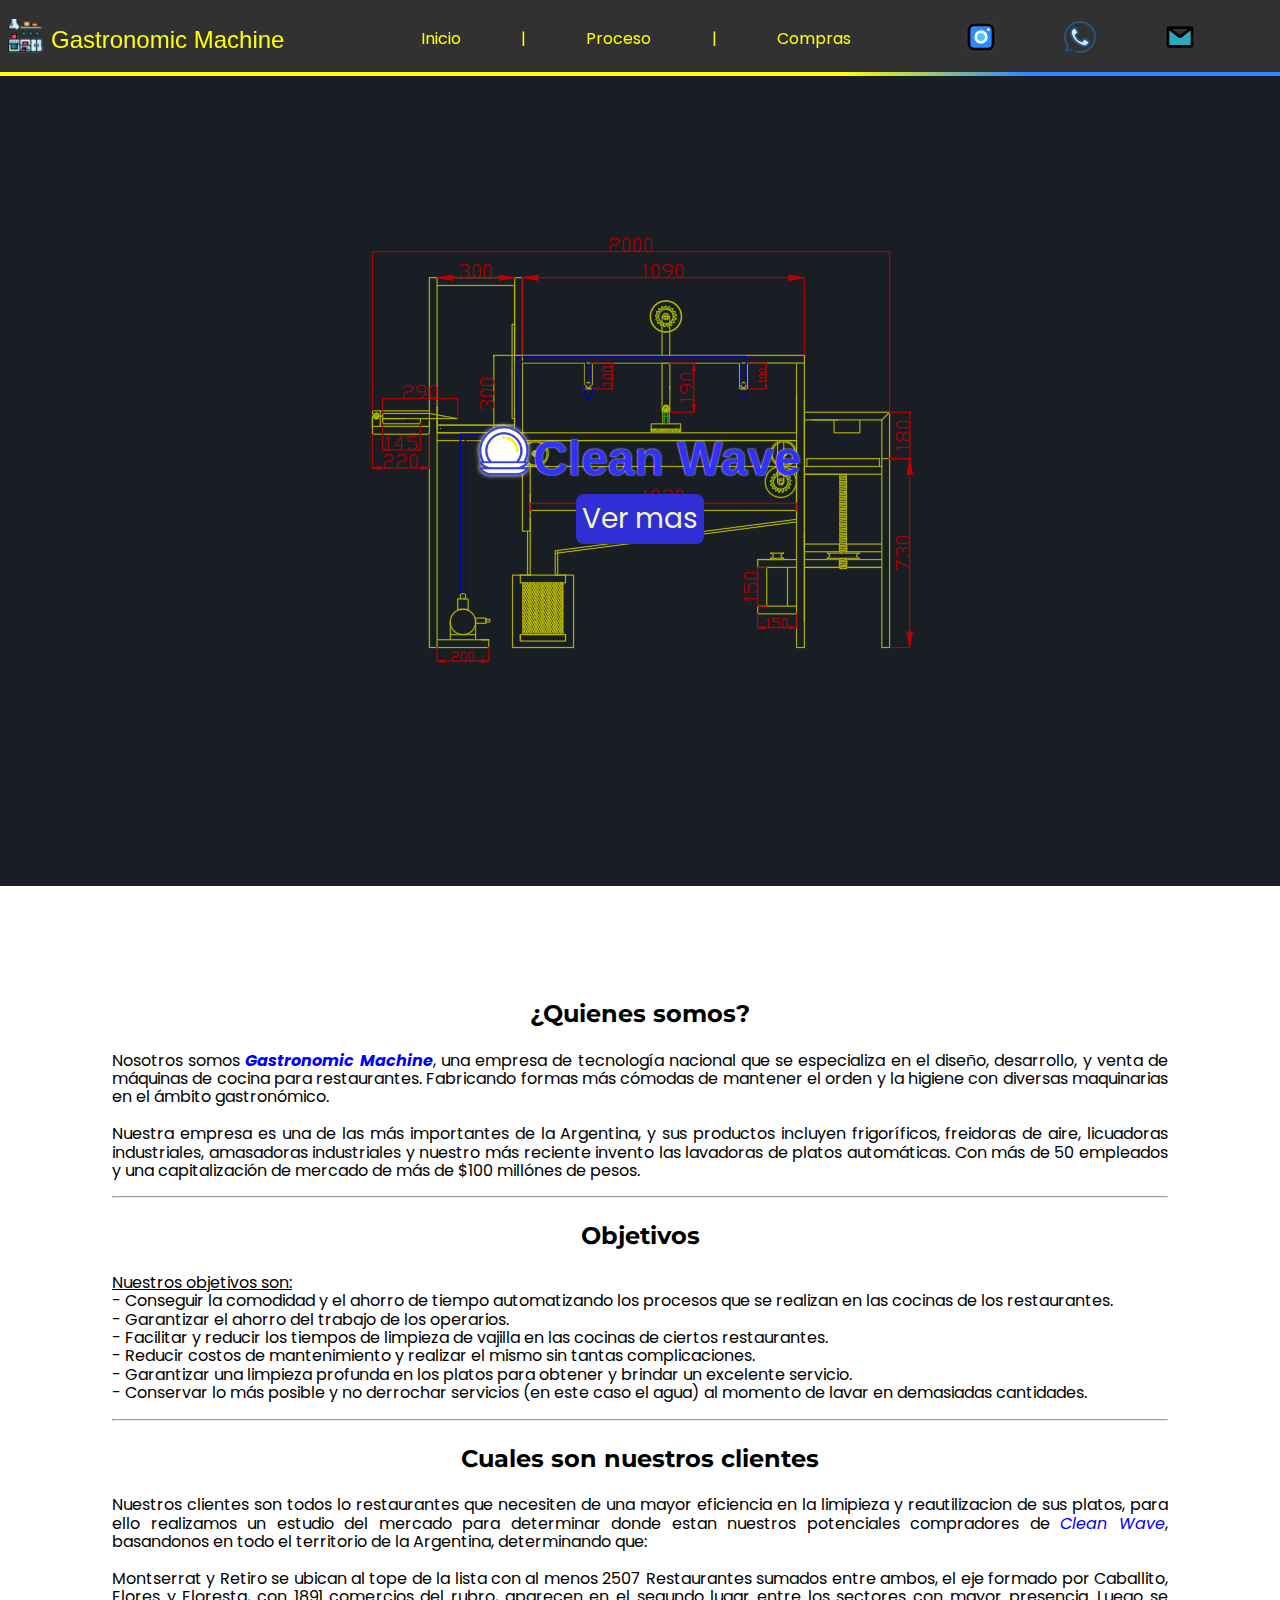
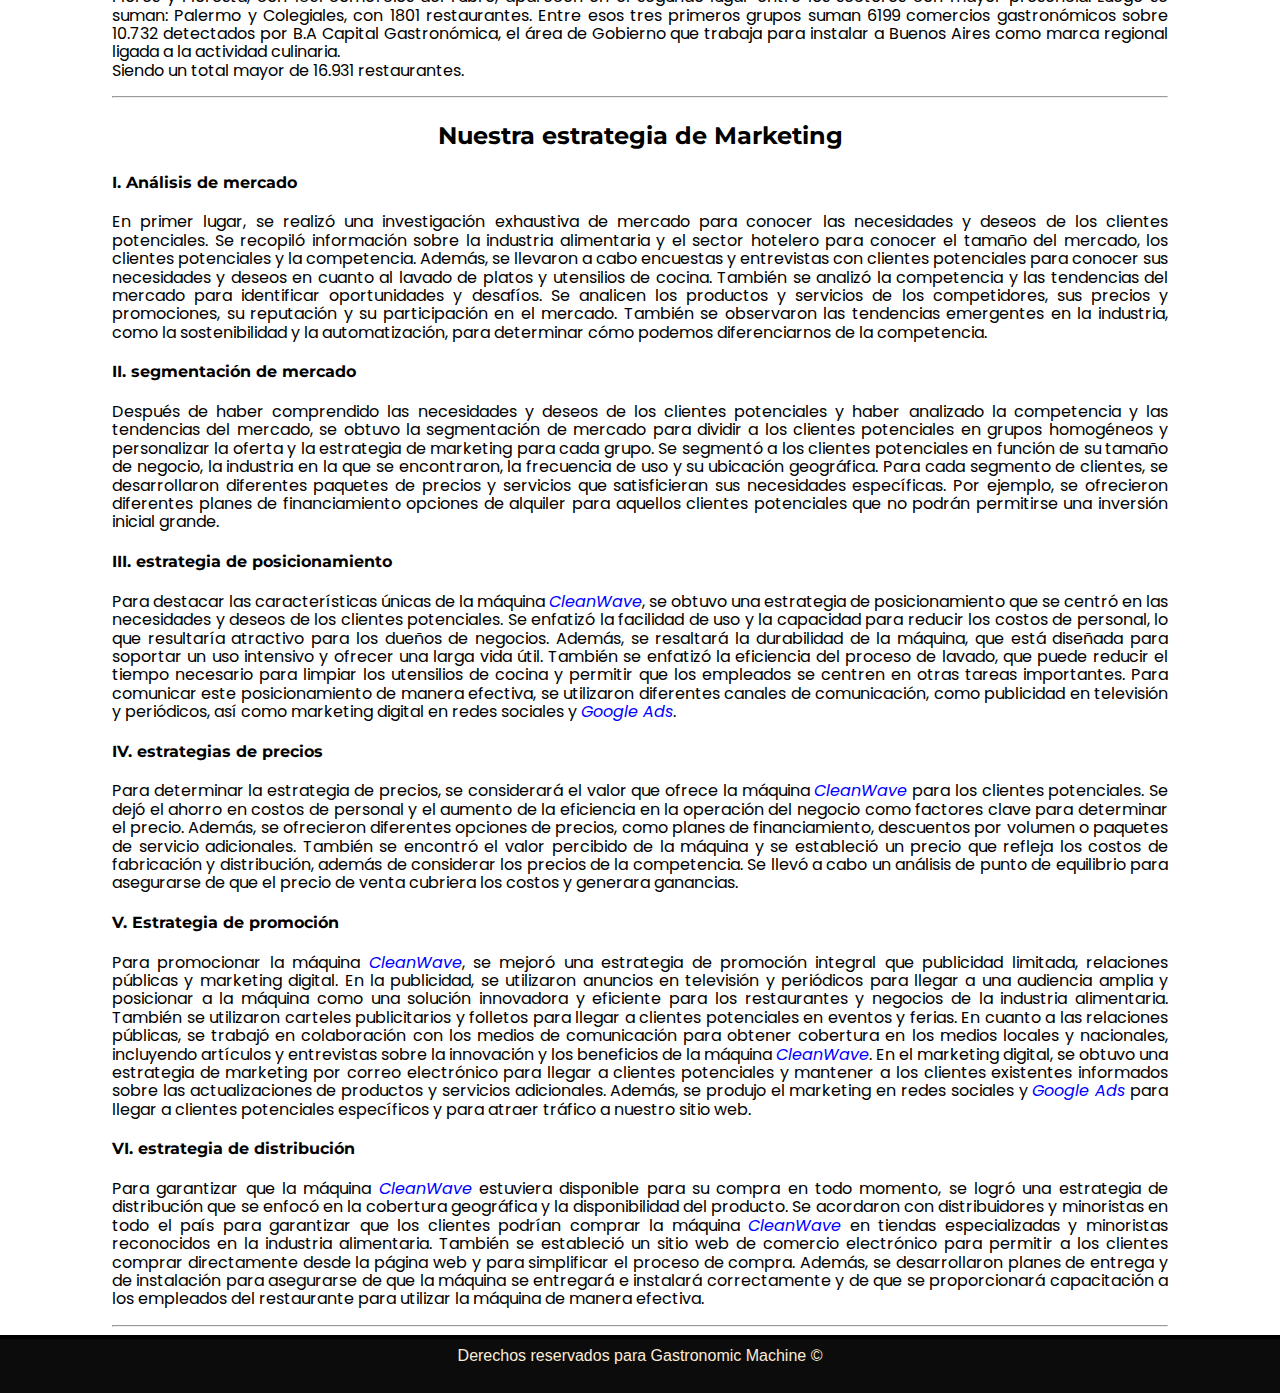
==== index.html @ e29d83c8 "my second commit" ====
<!DOCTYPE html>
<html lang="es">
  <head>
    <meta charset="UTF-8" />
    <meta name="viewport" content="width=device-width, initial-scale=1.0" />
    <link rel="stylesheet" href="assets/normalize.css" />
    <link rel="stylesheet" href="assets/estilos.css" />
    <link rel="stylesheet" href="assets/keyframes.css" />
    <link rel="icon" href="img/Gatronomic Machine.png" />
    <link rel="preconnect" href="https://fonts.googleapis.com" />
    <link rel="preconnect" href="https://fonts.gstatic.com" crossorigin />
    <link
      href="https://fonts.googleapis.com/css2?family=Francois+One&family=Poppins:wght@300&display=swap"
      rel="stylesheet"
    />
    <link rel="preconnect" href="https://fonts.googleapis.com" />
    <link rel="preconnect" href="https://fonts.gstatic.com" crossorigin />
    <link
      href="https://fonts.googleapis.com/css2?family=Francois+One&family=Montserrat&family=Poppins:wght@300&display=swap"
      rel="stylesheet"
    />
    <title>Gastronomic Machine</title>
  </head>
  <body>
    <div id="inicio"></div>

    <header class="header-container">
      <a href="index.html#inicio" class="logo logo-index"
        ><img
          src="img/Gatronomic Machine.png"
          alt="Gastronimic Machine logo"
          height="35rem"
          width="35rem"
        />
        <h2 class="alias">Gastronomic Machine</h2></a
      >

      <nav class="menu">
        <a href="index.html"><p>Inicio</p></a>
        <p>|</p>
        <a href="graficos.html"><p>Proceso</p></a>
        <p>|</p>
        <a href="Compras.html"><p>Compras</p></a>
      </nav>

      <nav class="icons icons-index">
        <a href="https://www.instagram.com/gastronomicmachine/" target="_blank"
          ><img src="img/instagram-svgrepo-com.svg" alt="Instagram"
        /></a>
        <a
          href="https://api.whatsapp.com/send?phone=542604602575&text=hola, quisiera informar de un problema sobre un producto de Gastronomic Machine"
          target="_blank"
          ><img src="img/whatsapp-svgrepo-com.svg" alt="Whatsapp"
        /></a>
        <a href="mailto:gastronomicmachine@gmail.com" target="_blank"
          ><img src="img/email-svgrepo-com.svg" alt="Correo"
        /></a>
      </nav>
    </header>

    <main>
      <div class="fondo-negro-transarente"></div>
      <div class="hero-image"></div>

      <a href="" class="title-hero-image">
        <img src="img/clean wave.png" alt="Clean wave" height="50rem" width="50rem" />
        <h1>Clean Wave</h1>
        <button>Ver mas</button></a
      >
    </main>

    <article>
      <section class="info-block">
        <h3>¿Quienes somos?</h3>
        <p>
          Nosotros somos <i><b>Gastronomic Machine</b></i
          >, una empresa de tecnología nacional que se especializa en el diseño, desarrollo, y venta
          de máquinas de cocina para restaurantes. Fabricando formas más cómodas de mantener el
          orden y la higiene con diversas maquinarias en el ámbito gastronómico. <br /><br />
          Nuestra empresa es una de las más importantes de la Argentina, y sus productos incluyen
          frigoríficos, freidoras de aire, licuadoras industriales, amasadoras industriales y
          nuestro más reciente invento las lavadoras de platos automáticas. Con más de 50 empleados
          y una capitalización de mercado de más de $100 millónes de pesos.
        </p>
      </section>

      <hr />
      <section class="info-block">
        <h3>Objetivos</h3>
        <p>
          <u>Nuestros objetivos son:</u><br />
          - Conseguir la comodidad y el ahorro de tiempo automatizando los procesos que se realizan
          en las cocinas de los restaurantes.<br />
          - Garantizar el ahorro del trabajo de los operarios. <br />- Facilitar y reducir los
          tiempos de limpieza de vajilla en las cocinas de ciertos restaurantes. <br />- Reducir
          costos de mantenimiento y realizar el mismo sin tantas complicaciones. <br />- Garantizar
          una limpieza profunda en los platos para obtener y brindar un excelente servicio. <br />-
          Conservar lo más posible y no derrochar servicios (en este caso el agua) al momento de
          lavar en demasiadas cantidades.
        </p>
      </section>

      <hr />
      <section class="info-block">
        <h3>Cuales son nuestros clientes</h3>
        <p>
          Nuestros clientes son todos lo restaurantes que necesiten de una mayor eficiencia en la
          limipieza y reautilizacion de sus platos, para ello realizamos un estudio del mercado para
          determinar donde estan nuestros potenciales compradores de <i>Clean Wave</i>, basandonos
          en todo el territorio de la Argentina, determinando que:<br /><br />
          Montserrat y Retiro se ubican al tope de la lista con al menos 2507 Restaurantes sumados
          entre ambos, el eje formado por Caballito, Flores y Floresta, con 1891 comercios del
          rubro, aparecen en el segundo lugar entre los sectores con mayor presencia. Luego se
          suman: Palermo y Colegiales, con 1801 restaurantes. Entre esos tres primeros grupos suman
          6199 comercios gastronómicos sobre 10.732 detectados por B.A Capital Gastronómica, el área
          de Gobierno que trabaja para instalar a Buenos Aires como marca regional ligada a la
          actividad culinaria. <br />
          Siendo un total mayor de 16.931 restaurantes.
        </p>
      </section>

      <hr />
      <section class="info-block">
        <h3>Nuestra estrategia de Marketing</h3>
        <h4>I. Análisis de mercado</h4>
        <p>
          En primer lugar, se realizó una investigación exhaustiva de mercado para conocer las
          necesidades y deseos de los clientes potenciales. Se recopiló información sobre la
          industria alimentaria y el sector hotelero para conocer el tamaño del mercado, los
          clientes potenciales y la competencia. Además, se llevaron a cabo encuestas y entrevistas
          con clientes potenciales para conocer sus necesidades y deseos en cuanto al lavado de
          platos y utensilios de cocina. También se analizó la competencia y las tendencias del
          mercado para identificar oportunidades y desafíos. Se analicen los productos y servicios
          de los competidores, sus precios y promociones, su reputación y su participación en el
          mercado. También se observaron las tendencias emergentes en la industria, como la
          sostenibilidad y la automatización, para determinar cómo podemos diferenciarnos de la
          competencia.
        </p>

        <h4>II. segmentación de mercado</h4>
        <p>
          Después de haber comprendido las necesidades y deseos de los clientes potenciales y haber
          analizado la competencia y las tendencias del mercado, se obtuvo la segmentación de
          mercado para dividir a los clientes potenciales en grupos homogéneos y personalizar la
          oferta y la estrategia de marketing para cada grupo. Se segmentó a los clientes
          potenciales en función de su tamaño de negocio, la industria en la que se encontraron, la
          frecuencia de uso y su ubicación geográfica. Para cada segmento de clientes, se
          desarrollaron diferentes paquetes de precios y servicios que satisficieran sus necesidades
          específicas. Por ejemplo, se ofrecieron diferentes planes de financiamiento opciones de
          alquiler para aquellos clientes potenciales que no podrán permitirse una inversión inicial
          grande.
        </p>

        <h4>III. estrategia de posicionamiento</h4>
        <p>
          Para destacar las características únicas de la máquina
          <i>CleanWave</i>, se obtuvo una estrategia de posicionamiento que se centró en las
          necesidades y deseos de los clientes potenciales. Se enfatizó la facilidad de uso y la
          capacidad para reducir los costos de personal, lo que resultaría atractivo para los dueños
          de negocios. Además, se resaltará la durabilidad de la máquina, que está diseñada para
          soportar un uso intensivo y ofrecer una larga vida útil. También se enfatizó la eficiencia
          del proceso de lavado, que puede reducir el tiempo necesario para limpiar los utensilios
          de cocina y permitir que los empleados se centren en otras tareas importantes. Para
          comunicar este posicionamiento de manera efectiva, se utilizaron diferentes canales de
          comunicación, como publicidad en televisión y periódicos, así como marketing digital en
          redes sociales y <i>Google Ads</i>.
        </p>

        <h4>IV. estrategias de precios</h4>
        <p>
          Para determinar la estrategia de precios, se considerará el valor que ofrece la máquina
          <i>CleanWave</i>
          para los clientes potenciales. Se dejó el ahorro en costos de personal y el aumento de la
          eficiencia en la operación del negocio como factores clave para determinar el precio.
          Además, se ofrecieron diferentes opciones de precios, como planes de financiamiento,
          descuentos por volumen o paquetes de servicio adicionales. También se encontró el valor
          percibido de la máquina y se estableció un precio que refleja los costos de fabricación y
          distribución, además de considerar los precios de la competencia. Se llevó a cabo un
          análisis de punto de equilibrio para asegurarse de que el precio de venta cubriera los
          costos y generara ganancias.
        </p>

        <h4>V. Estrategia de promoción</h4>
        <p>
          Para promocionar la máquina
          <i>CleanWave</i>, se mejoró una estrategia de promoción integral que publicidad limitada,
          relaciones públicas y marketing digital. En la publicidad, se utilizaron anuncios en
          televisión y periódicos para llegar a una audiencia amplia y posicionar a la máquina como
          una solución innovadora y eficiente para los restaurantes y negocios de la industria
          alimentaria. También se utilizaron carteles publicitarios y folletos para llegar a
          clientes potenciales en eventos y ferias. En cuanto a las relaciones públicas, se trabajó
          en colaboración con los medios de comunicación para obtener cobertura en los medios
          locales y nacionales, incluyendo artículos y entrevistas sobre la innovación y los
          beneficios de la máquina <i>CleanWave</i>. En el marketing digital, se obtuvo una
          estrategia de marketing por correo electrónico para llegar a clientes potenciales y
          mantener a los clientes existentes informados sobre las actualizaciones de productos y
          servicios adicionales. Además, se produjo el marketing en redes sociales y
          <i>Google Ads</i> para llegar a clientes potenciales específicos y para atraer tráfico a
          nuestro sitio web.
        </p>

        <h4>VI. estrategia de distribución</h4>
        <p>
          Para garantizar que la máquina
          <i>CleanWave</i>
          estuviera disponible para su compra en todo momento, se logró una estrategia de
          distribución que se enfocó en la cobertura geográfica y la disponibilidad del producto. Se
          acordaron con distribuidores y minoristas en todo el país para garantizar que los clientes
          podrían comprar la máquina
          <i>CleanWave</i>
          en tiendas especializadas y minoristas reconocidos en la industria alimentaria. También se
          estableció un sitio web de comercio electrónico para permitir a los clientes comprar
          directamente desde la página web y para simplificar el proceso de compra. Además, se
          desarrollaron planes de entrega y de instalación para asegurarse de que la máquina se
          entregará e instalará correctamente y de que se proporcionará capacitación a los empleados
          del restaurante para utilizar la máquina de manera efectiva.
        </p>
      </section>
      <hr />
      <section></section>
    </article>
    <footer class="footer">
      <p>Derechos reservados para Gastronomic Machine ©</p>
    </footer>
  </body>
</html>
---- assets/estilos.css ----
/* Selectores generales */
html {
  scroll-behavior: smooth;
  overflow-x: hidden;
}
article {
  margin: 0 7rem;
}
h1 {
  font-size: 2.5rem;
  font-family: Verdana, Geneva, Tahoma, sans-serif;
  text-align: center;
}
h2 {
  font-family: Impact, Haettenschweiler, "Arial Narrow Bold", sans-serif;
  font-weight: lighter;
}
h3 {
  font-size: 1.5rem;
  text-align: center;
  font-family: "Montserrat", sans-serif;
}
h4 {
  font-family: "Montserrat", sans-serif;
}
p,
pre,
button {
  font-family: "Poppins", sans-serif;
  text-align: justify;
}
i {
  color: blue;
}
a {
  text-decoration: none;
  color: yellow;
  transition: color 200ms linear;
}

/* Header */
.header-container {
  display: flex;
  position: sticky;
  top: -0.5rem;
  width: 100%;
  height: 8vh;
  background-color: #262626f2;
  backdrop-filter: blur(0.125rem);
  border-bottom: 0.5vh solid transparent;
  border-image: linear-gradient(to right, yellow 66%, #2f88ff 80%) 1;
  color: yellow;
  z-index: 20;
}
.header-container > * {
  margin: 0.5rem;
  display: flex;
  align-content: center;
  flex-wrap: wrap;
}
.header-container a:hover {
  color: rgb(255, 255, 74);
}

.logo {
  justify-content: left;
  width: 30%;
  height: 7vh;
}
.logo-index {
  animation: name 1s cubic-bezier(0, 0.8, 0.84, 0.99);
}
.logo > img {
  position: relative;
  top: 0.85rem;
  padding-right: 0.5rem;
}

.menu {
  justify-content: space-around;
  width: 40%;
  height: 7vh;
}
.menu a {
  position: relative;
}
.menu a::after {
  content: "";
  position: absolute;
  bottom: 1.3vh;
  height: 0;
  width: 100%;
  background-color: yellow;
  opacity: 0.1;
  transition: height 200ms linear, opacity 200ms linear;
  overflow: hidden;
}
.menu a:hover::after {
  content: "";
  height: 0.4vh;
  opacity: 1;
}

.icons {
  justify-content: space-evenly;
  width: 30%;
  height: 7vh;
  padding-right: 0.5rem;
}
.icons img:hover {
  animation: icons-breathe 1.5s linear infinite;
}
.icons-index {
  animation: icons 1s cubic-bezier(0, 0.8, 0.84, 0.99);
}
.icons-index > a {
  animation: icon 1s;
}

/* Body */
main {
  position: relative;
  width: 100%;
  height: 100vh;
}

.fondo-negro-transarente {
  position: absolute;
  background-color: hsla(0, 0%, 0%, 0.25);
  width: 100%;
  height: 90vh;
  z-index: 5;
}
.hero-image {
  position: absolute;
  background-color: #212830;
  background-image: url("../img/Maquina-estrucutra.png");
  background-repeat: no-repeat;
  background-position: center;
  background-attachment: fixed;
  width: 100%;
  height: 90vh;
}

.title-hero-image {
  position: absolute;
  margin: auto;
  top: 0;
  right: 0;
  bottom: 7rem;
  left: 0;
  width: 35%;
  height: 10vh;
  text-align: center;
  color: rgb(50, 50, 255);
  animation: opacity-scale 1s;
  z-index: 10;
}
.title-hero-image > h1 {
  font-family: "Trebuchet MS", "Lucida Sans Unicode", "Lucida Grande", "Lucida Sans", Arial,
    sans-serif;
  text-shadow: 0 0 0.125rem whitesmoke;
  display: inline;
  font-size: 3rem;
}
.title-hero-image > button {
  font-size: 1.75rem;
  margin-top: 0.5rem;
  width: auto;
  height: 5.5vh;
  background-color: rgb(47, 47, 213);
  border: none;
  border-radius: 0.5rem;
  color: rgb(241, 245, 179);
  transition: background-color 400ms;
}
.title-hero-image > button:hover {
  background-color: rgb(37, 37, 152);
  cursor: pointer;
}
.title-hero-image > button:active {
  background-color: rgb(37, 37, 152);
  outline-width: 0.225rem;
  outline-style: dotted;
  outline-offset: -0.2rem;
}
.title-hero-image > img {
  filter: drop-shadow(0 0 0.15rem whitesmoke);
}

.info-block {
  view-timeline-name: --text;
  view-timeline-axis: block;
  animation-timeline: --text;
  animation-name: show;
  animation-range: entry 15% cover 50%;
  animation-fill-mode: both;
}

/* Footer */
.footer {
  display: flex;
  position: relative;
  justify-content: center;
  background-color: rgb(12, 12, 12);
  width: 100%;
  height: 6vh;
  border-top: 0.5vh solid black;
}
.footer > p {
  font-family: "Gill Sans", "Gill Sans MT", Calibri, "Trebuchet MS", sans-serif;
  color: antiquewhite;
  margin: 0.5em 0 0 0;
}
---- assets/keyframes.css ----
@keyframes name {
  0% {
    transform: translate(-150%);
    opacity: 0;
  }

  100% {
    transform: translate(0%);
    opacity: 1;
  }
}

@keyframes icons {
  0% {
    transform: scale(0.75);
    opacity: 0;
  }

  100% {
    transform: scale(1);
    opacity: 1;
  }
}

@keyframes icon {
  0% {
    transform: rotateZ(-45deg);
  }

  100% {
    transform: rotateZ(0deg);
  }
}

@keyframes icons-breathe {
  0%,
  50%,
  100% {
    transform: scale(1);
  }
  25% {
    transform: scale(1.05);
  }
  75% {
    transform: scale(0.95);
  }
}

@keyframes show {
  from {
    opacity: 0;
    scale: 0.8;
  }
  to {
    opacity: 1;
    scale: 1;
  }
}

@keyframes opacity-scale {
  from {
    opacity: 0;
    scale: 1.1;
  }
  to {
    opacity: 1;
    scale: 1;
  }
}
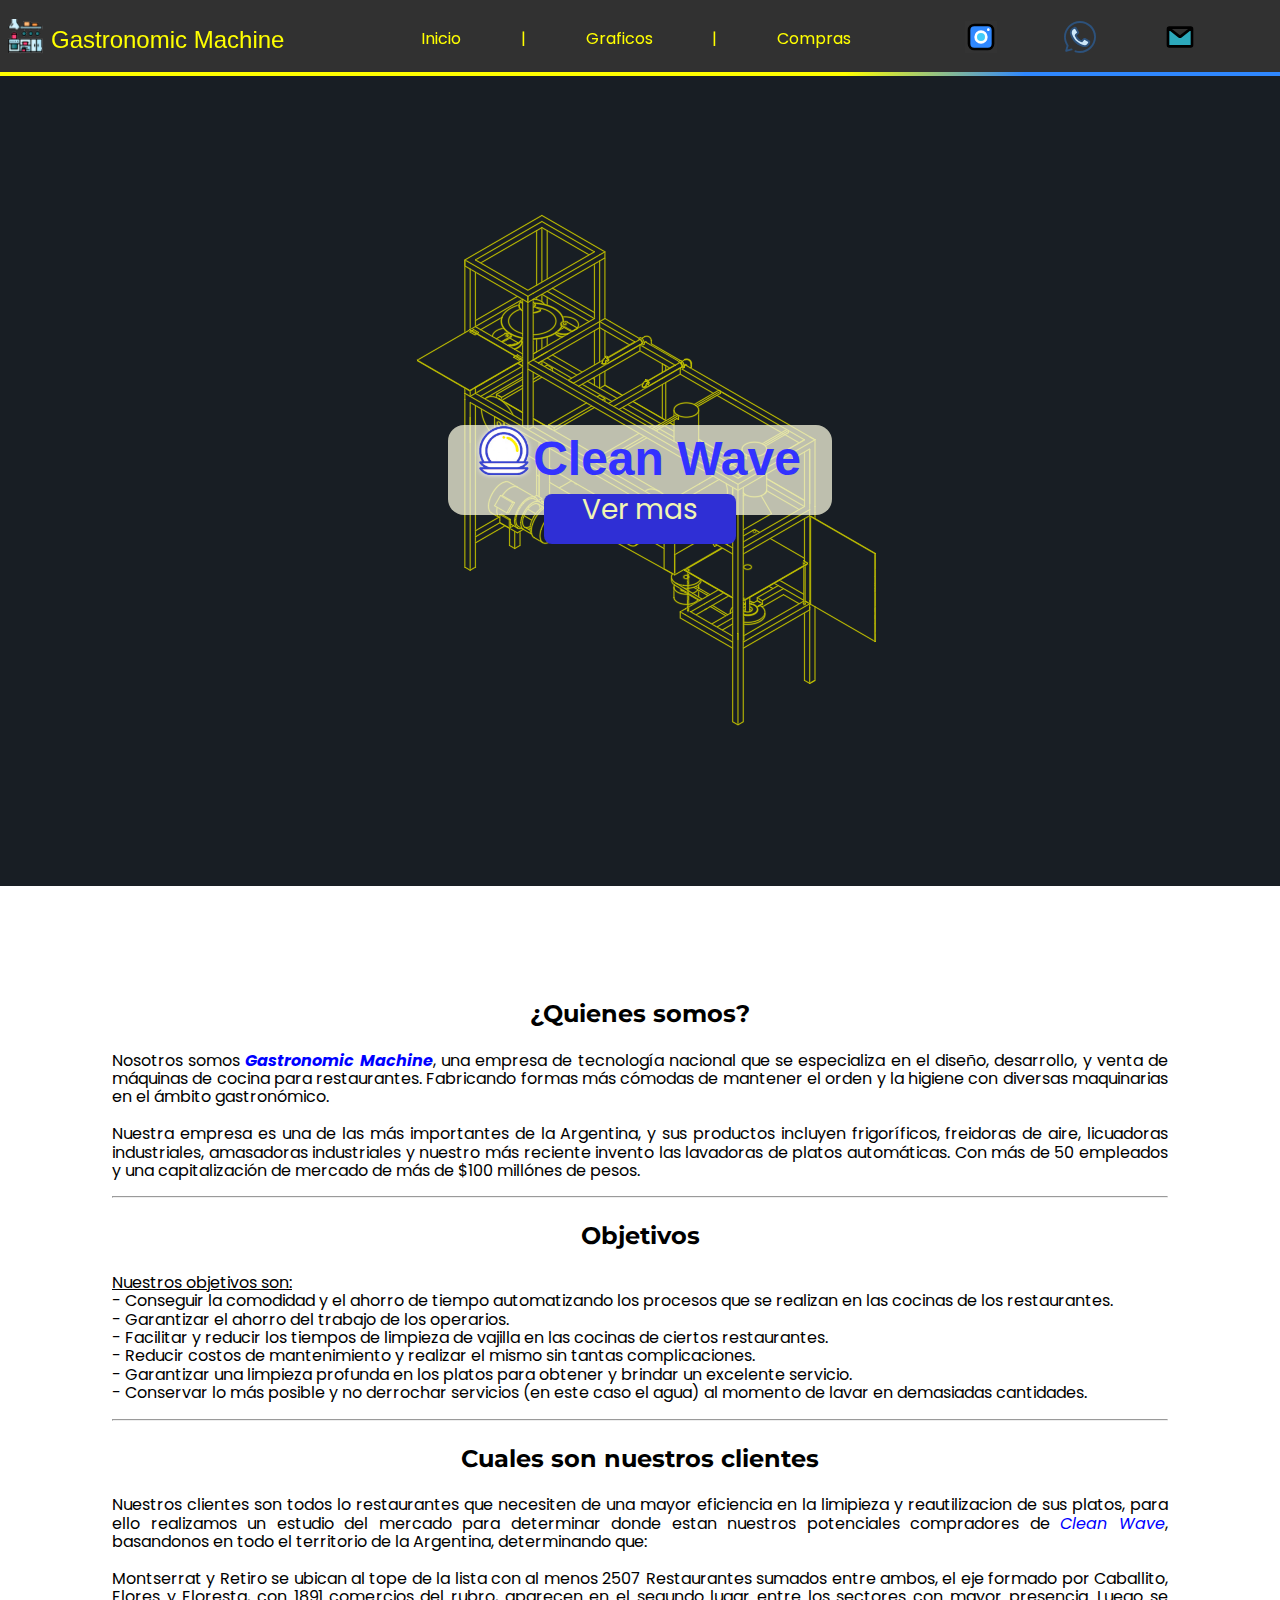
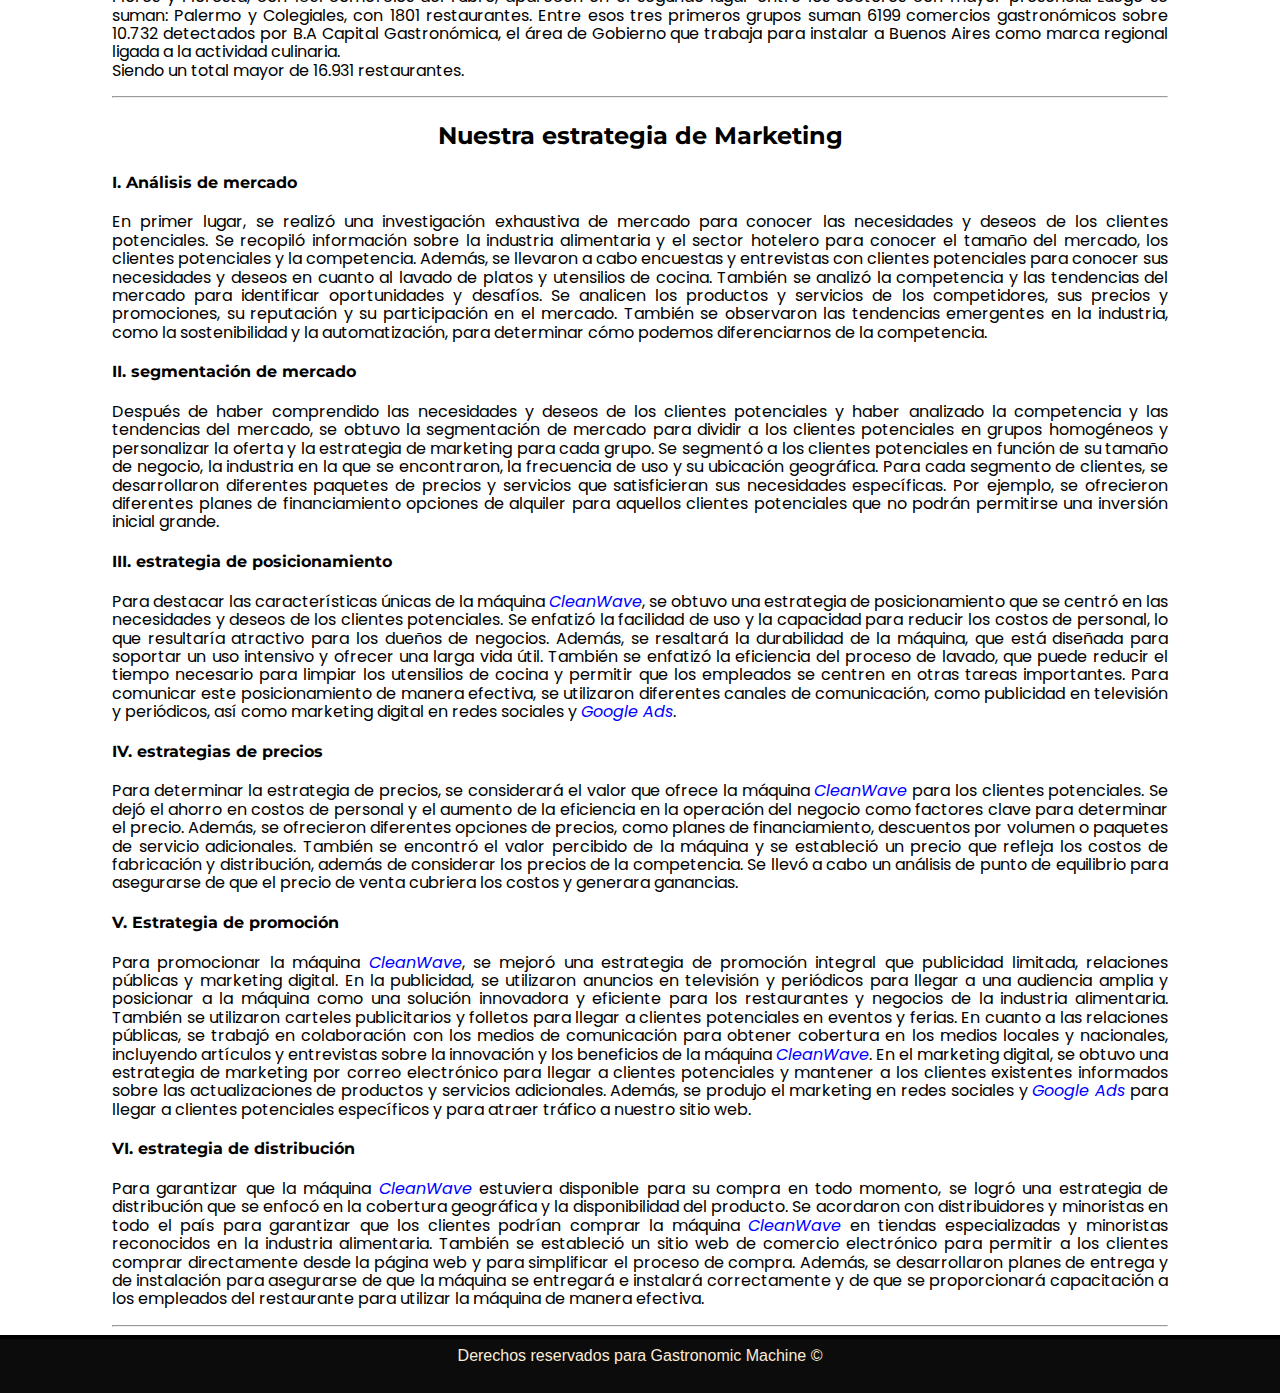
==== commit 40fc54fd: "v1.0.0" ====
--- a/index.html
+++ b/index.html
@@ -38,7 +38,7 @@
       <nav class="menu">
         <a href="index.html"><p>Inicio</p></a>
         <p>|</p>
-        <a href="graficos.html"><p>Proceso</p></a>
+        <a href="graficos.html"><p>Graficos</p></a>
         <p>|</p>
         <a href="Compras.html"><p>Compras</p></a>
       </nav>
@@ -62,11 +62,29 @@
       <div class="fondo-negro-transarente"></div>
       <div class="hero-image"></div>
 
-      <a href="" class="title-hero-image">
+      <div class="title-hero-image">
         <img src="img/clean wave.png" alt="Clean wave" height="50rem" width="50rem" />
         <h1>Clean Wave</h1>
-        <button>Ver mas</button></a
-      >
+        <div>
+          <label for="btn-modal"> Ver mas </label>
+        </div>
+      </div>
+      <!--Boton-->
+
+      <!--Fin de Boton-->
+      <!--Ventana Modal-->
+      <input type="checkbox" id="btn-modal" />
+      <div class="container-modal">
+        <div class="content-modal">
+          <a href="documentos/MANUAL DE USUARIO (8).docx" download=""
+            >descargar manual de usuraio</a
+          >
+          <div class="btn-cerrar">
+            <label for="btn-modal">Cerrar</label>
+          </div>
+        </div>
+        <label for="btn-modal" class="cerrar-modal"></label>
+      </div>
     </main>
 
     <article>
--- a/assets/estilos.css
+++ b/assets/estilos.css
@@ -25,7 +25,8 @@
 }
 p,
 pre,
-button {
+button,
+ol {
   font-family: "Poppins", sans-serif;
   text-align: justify;
 }
@@ -134,7 +135,7 @@
 .hero-image {
   position: absolute;
   background-color: #212830;
-  background-image: url("../img/Maquina-estrucutra.png");
+  background-image: url("../img/Maquina-estructura.png");
   background-repeat: no-repeat;
   background-position: center;
   background-attachment: fixed;
@@ -149,23 +150,25 @@
   right: 0;
   bottom: 7rem;
   left: 0;
-  width: 35%;
+  width: 30%;
   height: 10vh;
   text-align: center;
   color: rgb(50, 50, 255);
   animation: opacity-scale 1s;
   z-index: 10;
+  background-color: rgba(245, 245, 220, 0.75);
+  border-radius: 1rem;
 }
 .title-hero-image > h1 {
   font-family: "Trebuchet MS", "Lucida Sans Unicode", "Lucida Grande", "Lucida Sans", Arial,
     sans-serif;
-  text-shadow: 0 0 0.125rem whitesmoke;
   display: inline;
   font-size: 3rem;
 }
-.title-hero-image > button {
+.title-hero-image > div {
   font-size: 1.75rem;
-  margin-top: 0.5rem;
+  font-family: "Poppins", sans-serif;
+  margin: 0.5rem 25% 0;
   width: auto;
   height: 5.5vh;
   background-color: rgb(47, 47, 213);
@@ -174,15 +177,19 @@
   color: rgb(241, 245, 179);
   transition: background-color 400ms;
 }
-.title-hero-image > button:hover {
+.title-hero-image > div:hover {
   background-color: rgb(37, 37, 152);
-  cursor: pointer;
-}
-.title-hero-image > button:active {
+}
+.title-hero-image > div:active {
   background-color: rgb(37, 37, 152);
   outline-width: 0.225rem;
   outline-style: dotted;
   outline-offset: -0.2rem;
+}
+.title-hero-image label {
+  display: inline-block;
+  width: 100%;
+  cursor: pointer;
 }
 .title-hero-image > img {
   filter: drop-shadow(0 0 0.15rem whitesmoke);
@@ -212,3 +219,112 @@
   color: antiquewhite;
   margin: 0.5em 0 0 0;
 }
+
+@media (max-width: 600px) {
+  article {
+    margin: 0 1rem;
+  }
+  .title-hero-image {
+    width: 85%;
+    height: 7.5vh;
+  }
+  .header-container {
+    height: 12.5vh;
+    flex-wrap: wrap;
+    top: 0;
+  }
+  .header-container > * {
+    margin: 0 0.5rem;
+  }
+  .logo {
+    width: 70%;
+  }
+  .menu {
+    width: 70%;
+  }
+  .icons {
+    position: relative;
+    top: -2rem;
+    margin-left: 3rem;
+    width: 5%;
+  }
+  .footer {
+    height: 4vh;
+  }
+}
+
+/*:::Ventana Modal:::*/
+#btn-modal {
+  display: none;
+}
+.container-modal {
+  width: 100%;
+  height: 100vh;
+  position: fixed;
+  top: 0;
+  left: 0;
+  background-color: rgba(71, 71, 71, 0.8);
+  display: none;
+  justify-content: center;
+  align-items: center;
+  z-index: 100;
+}
+#btn-modal:checked ~ .container-modal {
+  display: flex;
+}
+.content-modal {
+  width: 100%;
+  max-width: 400px;
+  padding: 20px;
+  background-color: #fff;
+  border-radius: 4px;
+}
+.content-modal h2 {
+  margin-bottom: 15px;
+}
+.content-modal p {
+  padding: 15px 0px;
+  border-top: 1px solid #dbdbdb;
+  border-bottom: 1px solid #dbdbdb;
+}
+.content-modal .btn-cerrar {
+  width: 100%;
+  font-family: "Poppins", sans-serif;
+  margin-top: 15px;
+  display: flex;
+  justify-content: flex-end;
+}
+.content-modal .btn-cerrar label {
+  padding: 7px 10px;
+  background-color: #5488a3;
+  color: #fff;
+  border-radius: 4px;
+  cursor: pointer;
+  transition: all 300ms ease;
+}
+.content-modal .btn-cerrar label:hover,
+.content-modal a:hover {
+  background-color: #185e83;
+}
+.content-modal a {
+  color: beige;
+  background-color: #5488a3;
+  padding: 0.5rem;
+  border-radius: 0.5rem;
+  font-family: "Poppins", sans-serif;
+  transition: 300ms ease;
+}
+.cerrar-modal {
+  width: 100%;
+  height: 100vh;
+  position: absolute;
+  top: 0;
+  left: 0;
+  z-index: -1;
+}
+@media screen and (max-width: 800px) {
+  .content-modal {
+    width: 90%;
+  }
+}
+/*:::Fin Ventana Modal:::*/
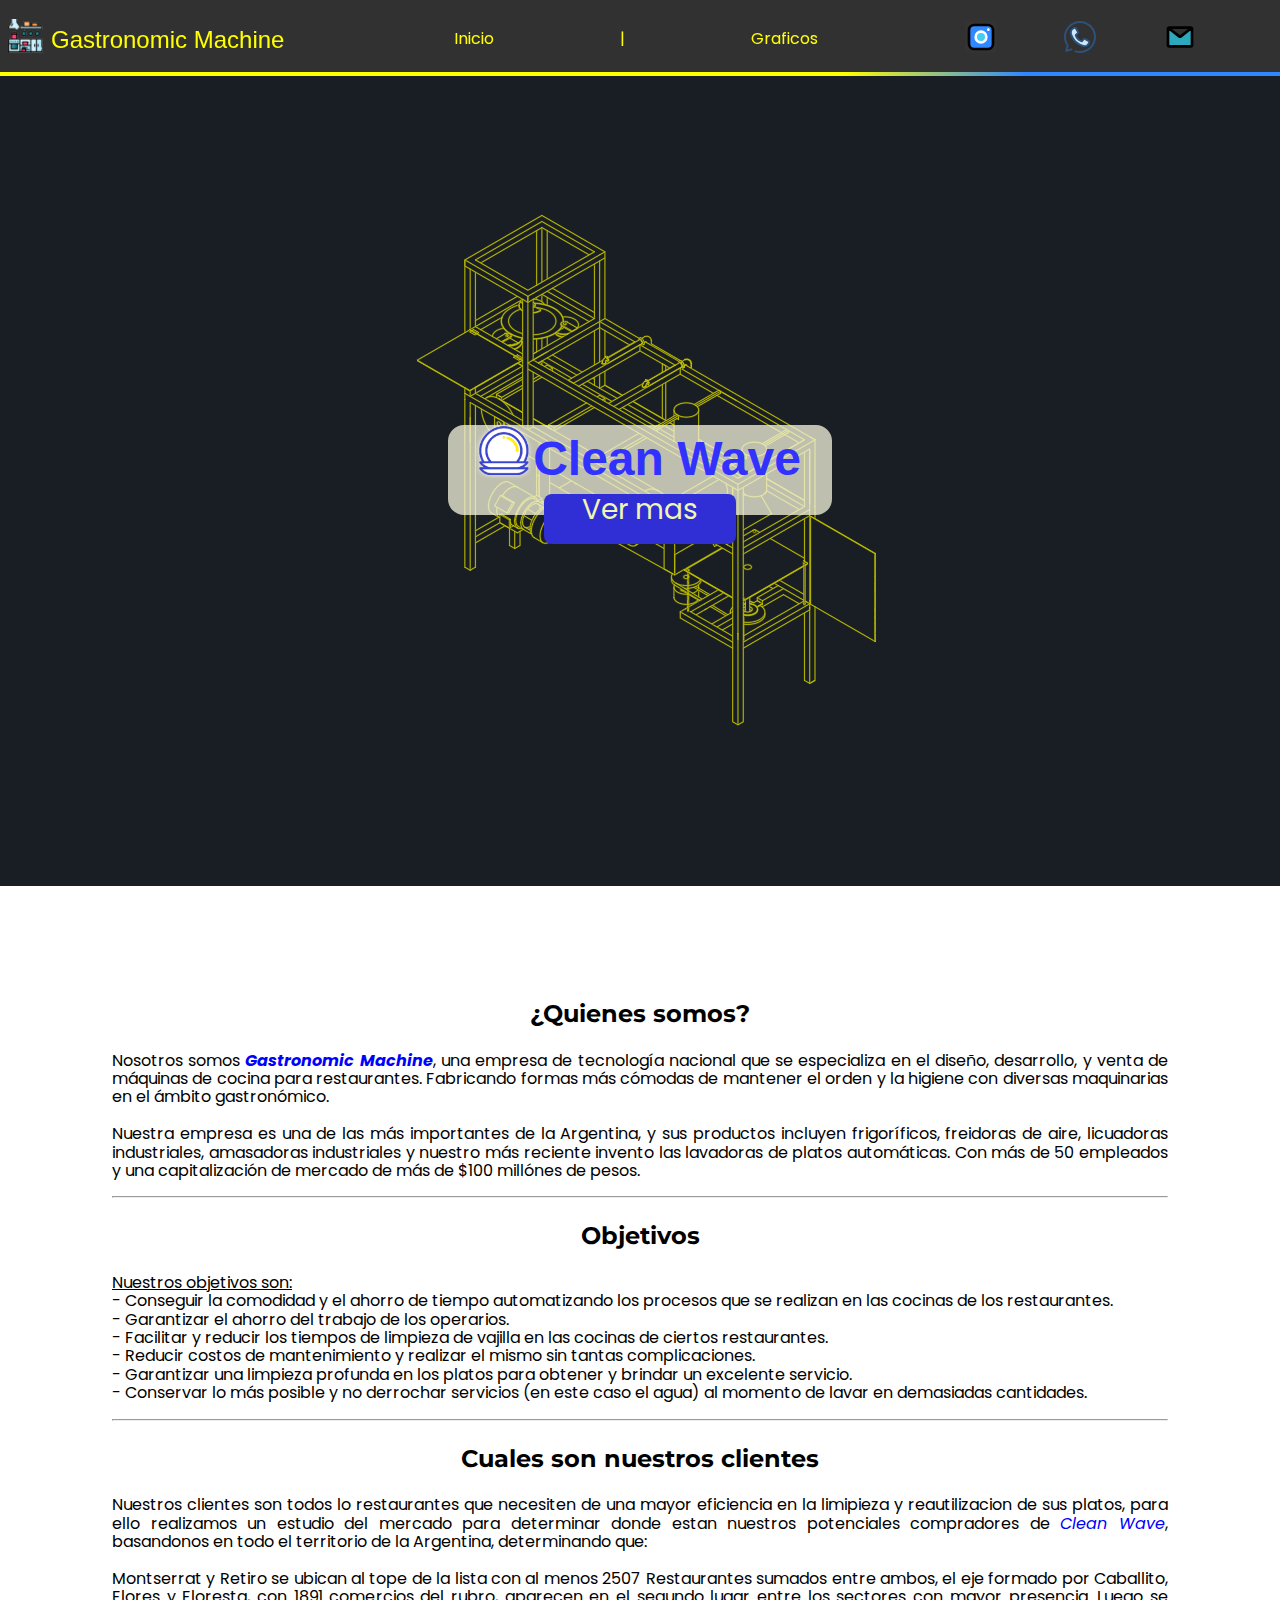
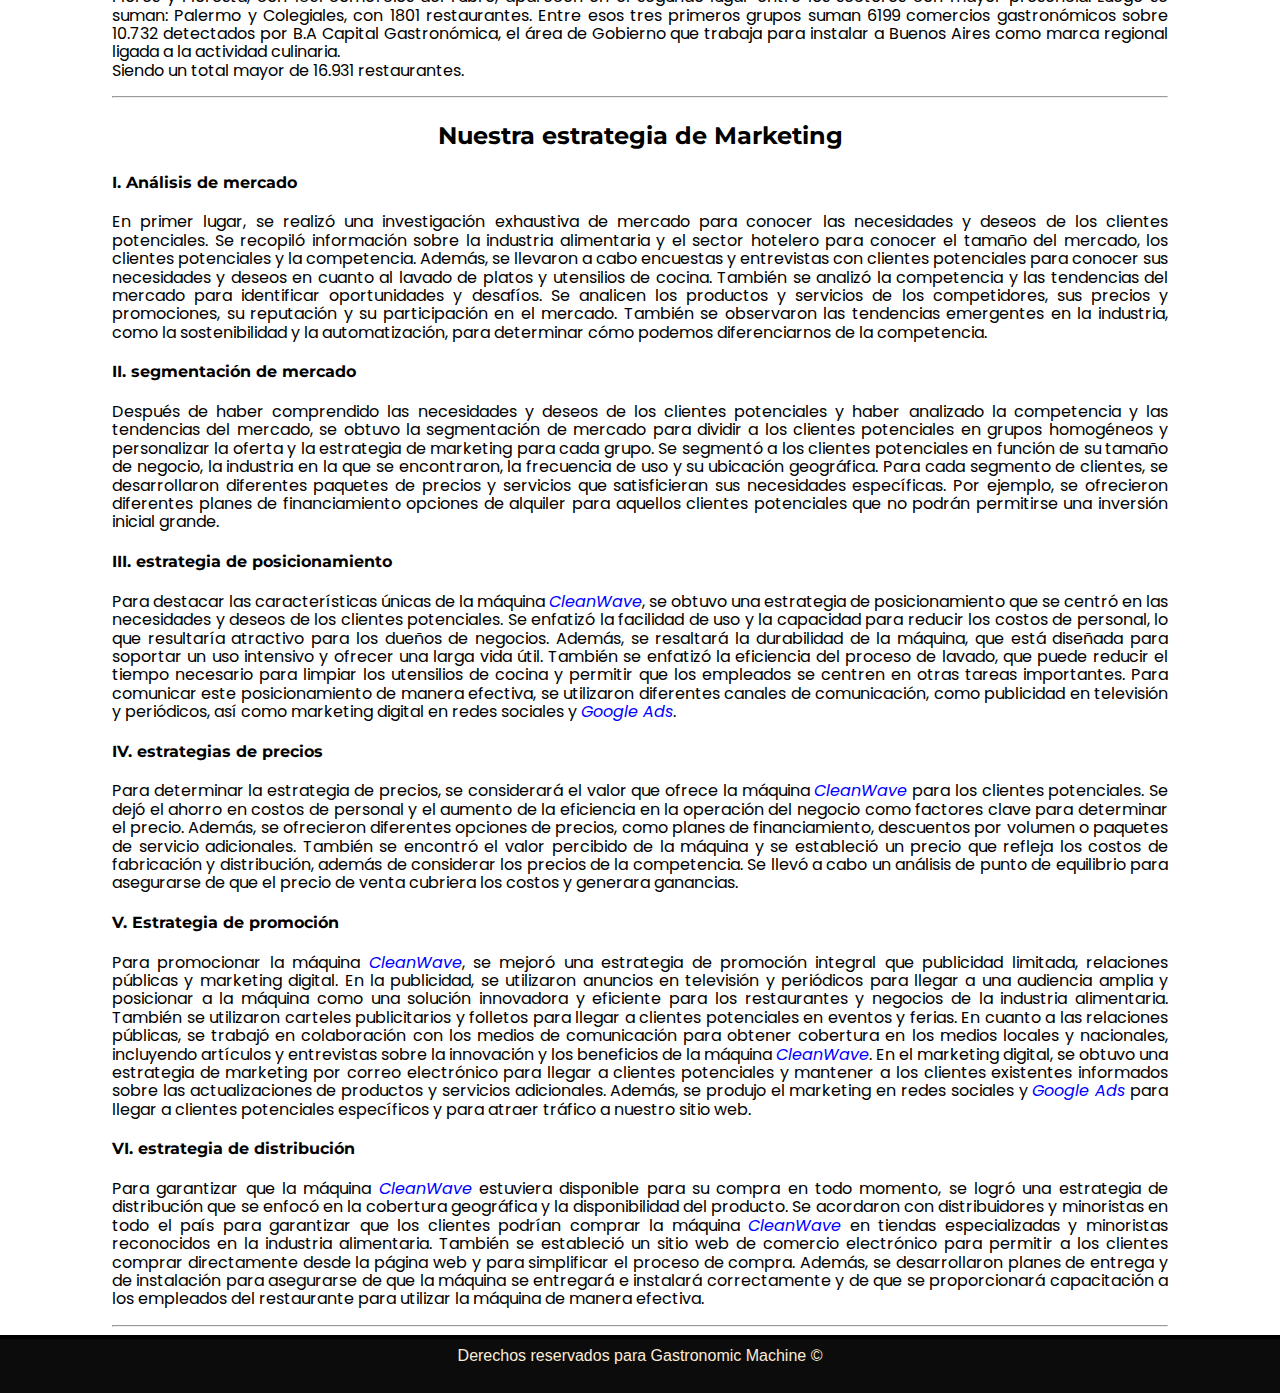
==== commit d5bb0cf3: "v1.0.1" ====
--- a/index.html
+++ b/index.html
@@ -39,8 +39,6 @@
         <a href="index.html"><p>Inicio</p></a>
         <p>|</p>
         <a href="graficos.html"><p>Graficos</p></a>
-        <p>|</p>
-        <a href="Compras.html"><p>Compras</p></a>
       </nav>
 
       <nav class="icons icons-index">
